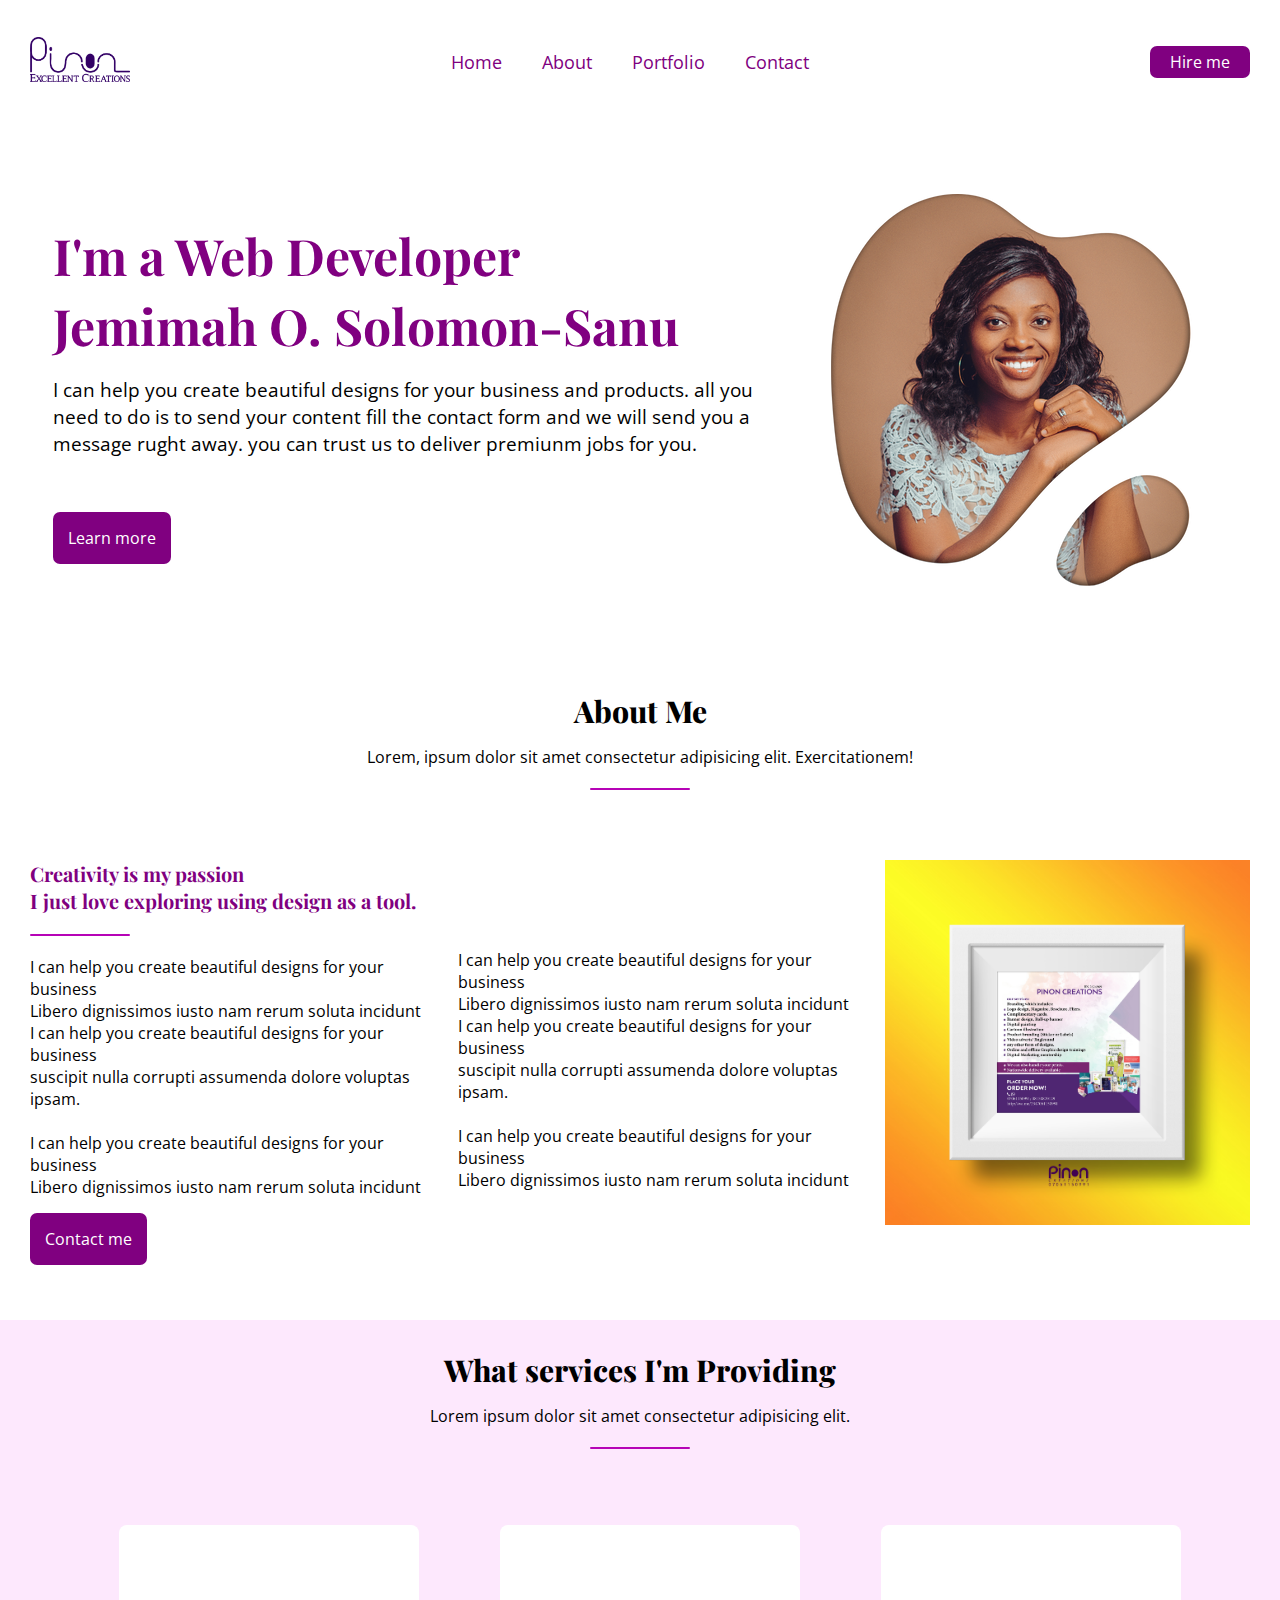
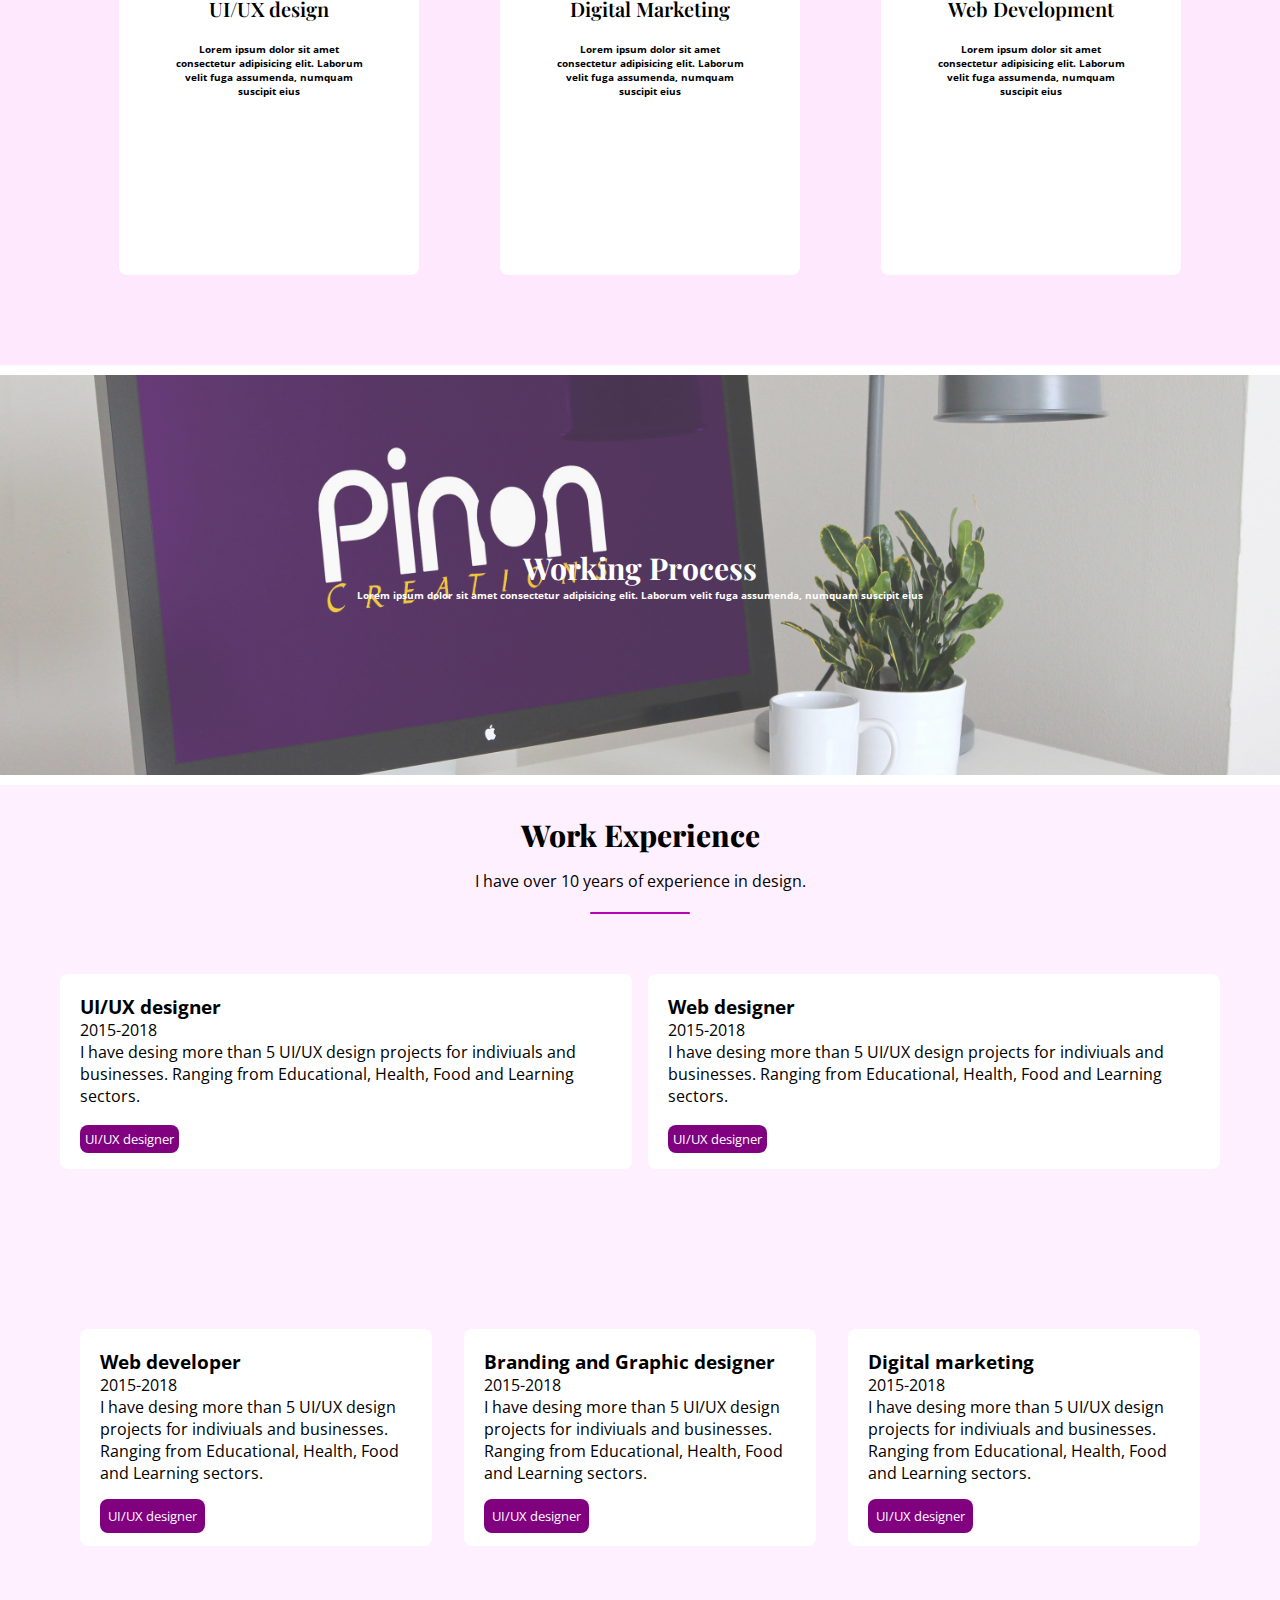
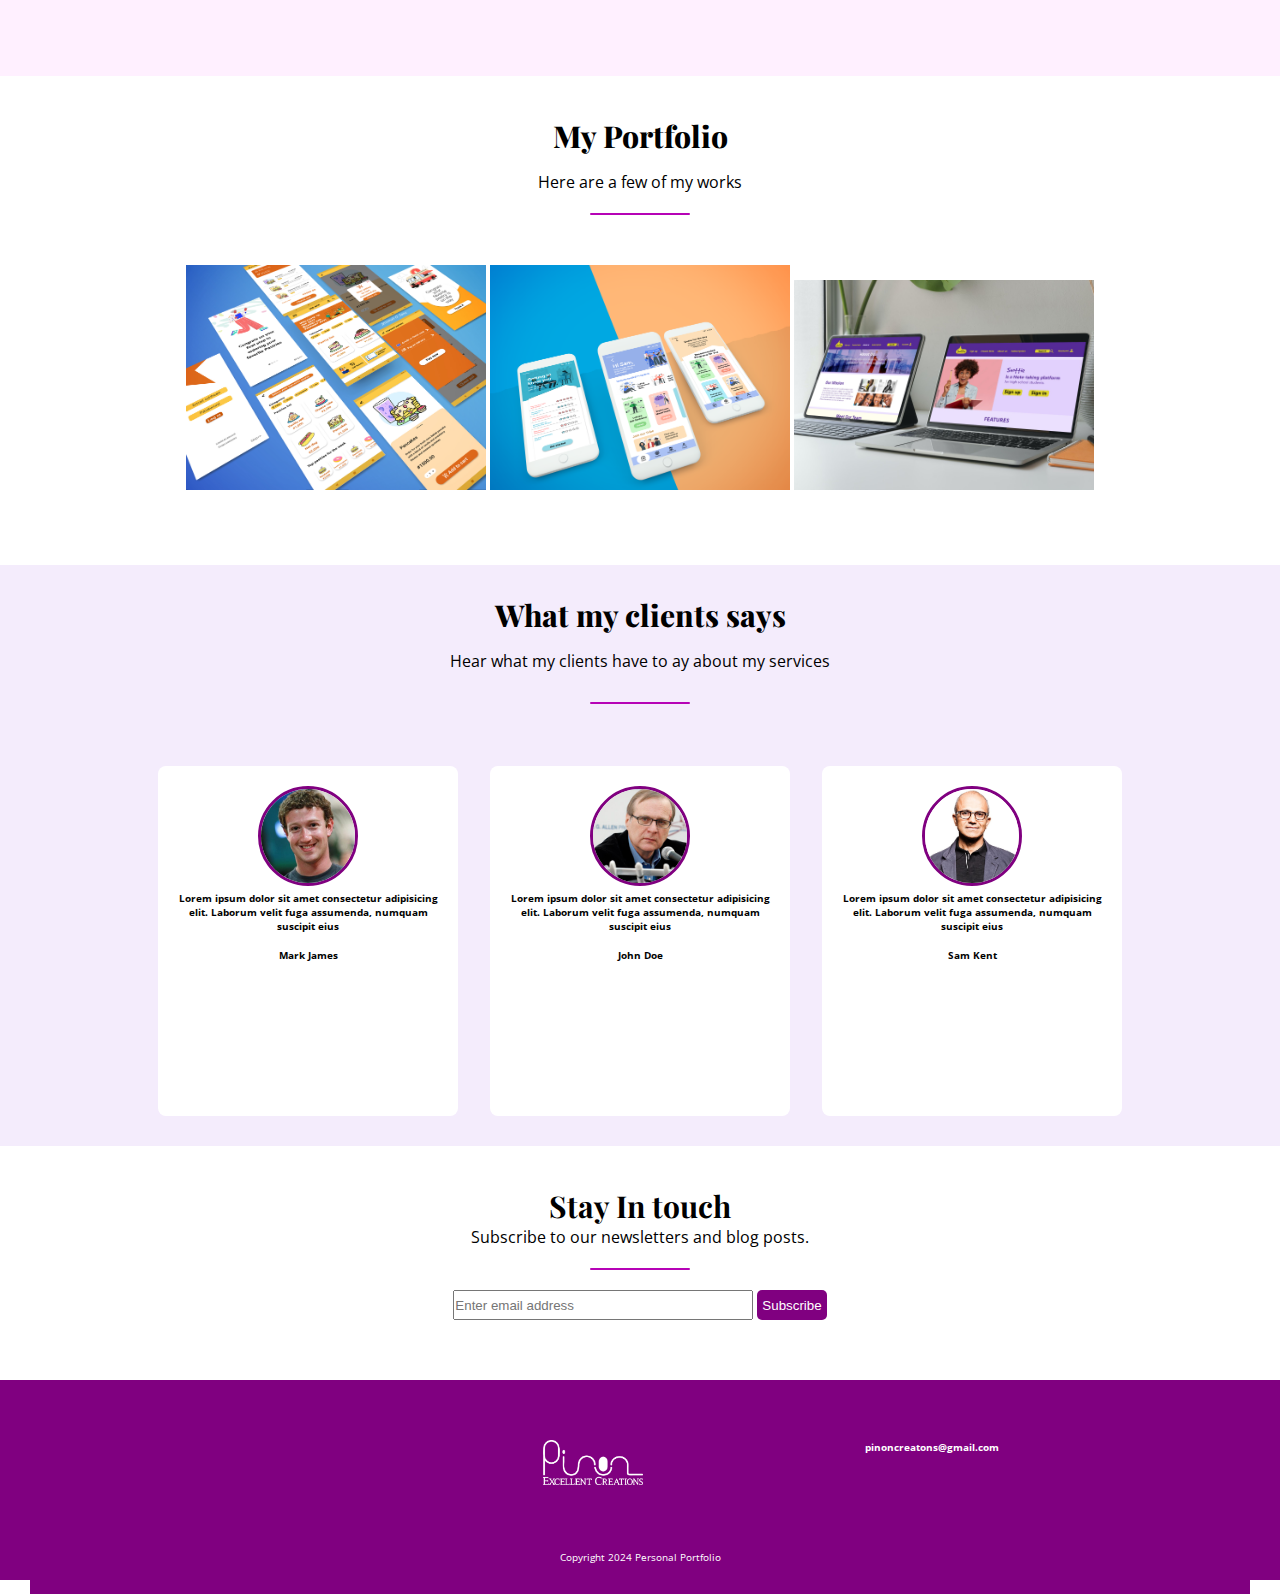
==== index.html @ 5a974194 "first commit" ====
<!DOCTYPE html>
<html lang="en">
<head>
  <meta charset="UTF-8">
  <meta name="viewport" content="width=device-width, initial-scale=1.0">
  <title>Pinon Creation Portfolio</title>
  <script src="./JS/javascript.js"></script>

  <link rel="stylesheet" href="./CSS/style.css">
  <link href="https://fonts.googleapis.com/css2?family=Open+Sans:ital,wght@0,300..800;1,300..800&display=swap" rel="stylesheet">
  <link href="https://fonts.googleapis.com/css2?family=Open+Sans:ital,wght@0,300..800;1,300..800&family=Playfair+Display:ital,wght@0,400..900;1,400..900&display=swap" rel="stylesheet">
  <link rel="stylesheet" href="https://cdnjs.cloudflare.com/ajax/libs/font-awesome/6.5.2/css/all.min.css" integrity="sha512-SnH5WK+bZxgPHs44uWIX+LLJAJ9/2PkPKZ5QiAj6Ta86w+fsb2TkcmfRyVX3pBnMFcV7oQPJkl9QevSCWr3W6A==" crossorigin="anonymous" referrerpolicy="no-referrer" />
</head>
<body>
  
  <!-- header section starts here -->
  <header>
    <div class="Logo">
      <span><img src="./images/pinon rebrad purple.png" alt=""></span>
    </div>

  
      <div class="nav-link">
        <ul>
          <li><a href="./index.html">Home</a></li>
          <li><a href="#about">About</a></li>
          <li><a href="#portfolio">Portfolio</a></li>
          <li><a href="#contact">Contact</a></li>
        </ul>
      </div>

      <div class="menu">
        <a href="#">Hire me</a>
      </div>
  

    <div class="hamburger">
      <i class="fa fa-bars" aria-hidden="true"></i>
     </div>
  </header>

  <!-- main section starts here -->
  <main>
    <section>
      <div class="container">
        <div class="hero-section">
        <div class="hero-text">
          <h1>I'm a Web Developer <br> Jemimah O. Solomon-Sanu</h1>
          <p>
            I can help you create beautiful designs for your business and products. 
            all you need to do is to send your content fill the contact form and
            we will send you a message rught away.
            you can trust us to deliver premiunm jobs for you.
          </p>
        
        <div class="learn-button">
          <a href="./about.html">Learn more</a>
        </div>
        </div>
      </div>
    
        <div class="hero-pics">
        <div class="hero-img">
          <img src="./images/Jemm-hero.png">
        </div>
      </div>
    </div>
    </section>

<!-- About section starts here -->
    <section class="about-section" id="about">
      <div class="about-me">
        <h2>About Me</h2>
        <p>
          Lorem, ipsum dolor sit amet consectetur adipisicing elit. Exercitationem!
        </p>

        <div class="line"></div>
      </div>
    </section>

    <!-- Profile section starts here -->
    <section class="profile-section">
      <div class="profile-text1">
        <h3>Creativity is my passion <br> I just love exploring using design as a tool.</h3>
        <div class="line"></div>

        <p>
          I can help you create beautiful designs for your business<br>
          Libero dignissimos iusto nam rerum soluta incidunt<br>
          I can help you create beautiful designs for your business <br>
          suscipit nulla corrupti assumenda dolore voluptas ipsam.<br><br>

          I can help you create beautiful designs for your business<br>
          Libero dignissimos iusto nam rerum soluta incidunt
          
        </p>

        <div class="contact-me">
          <a href="./contact.html">Contact me</a>
        </div>
      </div>

      <div class="profile-text2">
        <p>
          I can help you create beautiful designs for your business <br>
          Libero dignissimos iusto nam rerum soluta incidunt<br>
          I can help you create beautiful designs for your business<br>
          suscipit nulla corrupti assumenda dolore voluptas ipsam.<br><br>

          I can help you create beautiful designs for your business<br>
          Libero dignissimos iusto nam rerum soluta incidunt
        </p>
      </div>

      <div class="profile-img">
        <img src="./images/pino mok.jpg" alt="pinoncreations">
      </div>
    </section>

    <!-- Our services section starts here -->
  <div class="Services-section" >
      <div class="services">
        <h2>What services I'm Providing</h2>
        <p>Lorem ipsum dolor sit amet consectetur adipisicing elit.</p>
        <div class="line"></div>
      </div>
    

    <div class="my-services">
      <div class="Service-sub">
        <div class="heading">
          <i class="fa-solid fa-desktop fa-2x" style="color: purple;"></i>
          <h4>UI/UX design</h4>
          <h5>Lorem ipsum dolor sit amet consectetur adipisicing elit.
            Laborum velit fuga assumenda, numquam suscipit eius
          </h5>
          <i class="fa-solid fa-circle-chevron-right fa-2x" style="color: purple;"></i>
        </div>
      </div>

        <div class="Service-sub">
          <div class="heading">
            <i class="fa-solid fa-bullhorn fa-2x" style="color: purple;"></i>
            <h4>Digital Marketing</h4>
            <h5>Lorem ipsum dolor sit amet consectetur adipisicing elit.
              Laborum velit fuga assumenda, numquam suscipit eius
            </h5>
            <i class="fa-solid fa-circle-chevron-right fa-2x" style="color: purple;"></i>
          </div>
        </div>

        <div class="Service-sub">
            <div class="heading">
              <i class="fa-solid fa-laptop-code fa-2x" style="color: purple;"></i>
              <h4>Web Development</h4>
              <h5>Lorem ipsum dolor sit amet consectetur adipisicing elit.
                Laborum velit fuga assumenda, numquam suscipit eius
              </h5>
              <i class="fa-solid fa-circle-chevron-right fa-2x" style="color: purple;"></i>
        
        </div>
  </div>
  </div>
</div>

    <!-- Work video placeholder starts here -->
  <section class="work-video">
    <div class="video-text">
        <i class="fa-regular fa-circle-play fa-3x"></i>

        <h2>Working Process</h2>

        <h5>Lorem ipsum dolor sit amet consectetur adipisicing elit.
          Laborum velit fuga assumenda, numquam suscipit eius
        </h5>  
      </div>  
   </section>

    <!-- Work experience starts here -->
    <section class="work-experience">
      <div class="work-main">
        <h2>Work Experience</h2>
        <p>I have over 10 years of experience in design.</p>
        <div class="line"></div>
      </div>

    <div class="work2">
      <div class="work-sub1">
        <h3>UI/UX designer</h3>
        <span>2015-2018</span>
        <p>
          I have desing more than 5 UI/UX design projects for indiviuals and businesses.
          Ranging from Educational, Health, Food and Learning sectors.
        </p>
        <a class="rating" href="#">UI/UX designer</a>
      </div>

      <div class="work-sub1">
        <h3>Web designer</h3>
        <span>2015-2018</span>
        <p>
          I have desing more than 5 UI/UX design projects for indiviuals and businesses.
          Ranging from Educational, Health, Food and Learning sectors.
        </p>
        <a class="rating" href="#">UI/UX designer</a>
      </div>
    </div>

    <div class="wok-sec">
      <div class="work-sub2">
        <h3>Web developer</h3>
        <span>2015-2018</span>
        <p>
          I have desing more than 5 UI/UX design projects for indiviuals and businesses.
          Ranging from Educational, Health, Food and Learning sectors.
        </p>
        <a class="rating" href="#">UI/UX designer</a>
      </div>

      <div class="work-sub2">
        <h3>Branding and Graphic designer</h3>
        <span>2015-2018</span>
        <p>
          I have desing more than 5 UI/UX design projects for indiviuals and businesses.
          Ranging from Educational, Health, Food and Learning sectors.
        </p>
        <a class="rating" href="#">UI/UX designer</a>
      </div>

      <div class="work-sub2">
        <h3>Digital marketing</h3>
        <span>2015-2018</span>
        <p>
          I have desing more than 5 UI/UX design projects for indiviuals and businesses.
          Ranging from Educational, Health, Food and Learning sectors.
        </p>
        <a class="rating" href="#">UI/UX designer</a>
      </div>
    </div>
    </section>

    <!-- portfolio strartss here -->
    <section class="portfolio" id="portfolio">
      
      <div class="portfolio-new"> 
      <div class="my-portfolio">
        <h2>My Portfolio</h2>
        <p>Here are a few of my works</p>
        <div class="line"></div>
      </div>
      </div>

      <div class="portfolio main">
      <div class="portfolio-pics">
        <img src="./images/Mockup Vig Bakery App.jpg" class="portf">
        <img src="./images/mokupph.png" class="portf">
        <img src="./images/snottie web mockup.jpg" class="portf">
      </div>
    </div>
    </section>

    <!-- client review starts here -->
    <section class="clients-reviews">
      <div class="clients">
        <h2>What my clients says</h2>
        <p>Hear what my clients have to ay about my services</p>
        <div class="line"></div>
      </div>

      <div class="client-img">
        <div class="client1">
          <div><i class="fa-solid fa-quote-left fa-1x" style="color: purple;"></i></div>
          

          <img src="./images/client (6).jpg">

          <h5>Lorem ipsum dolor sit amet consectetur adipisicing elit.
            Laborum velit fuga assumenda, numquam suscipit eius
          </h5>
          <div><i class="fa-solid fa-minus fa-2x"  style="color: purple;"></i></div>
          <h5>Mark James</h5>
        </div>

        <div class="client1">
          <div><i class="fa-solid fa-quote-left fa-1x"  style="color: purple;"></i></div>
          <img src="./images/client (1).jpg">
          <h5>Lorem ipsum dolor sit amet consectetur adipisicing elit.
            Laborum velit fuga assumenda, numquam suscipit eius
          </h5>
          <div><i class="fa-solid fa-minus fa-2x"  style="color: purple;"></i></div>
          <h5>John Doe</h5>
        </div>

        <div class="client1">
         <div> <i class="fa-solid fa-quote-left fa-1x"  style="color: purple;" ></i></div>
          <img src="./images/client (2).jpg">
          <h5>Lorem ipsum dolor sit amet consectetur adipisicing elit.
            Laborum velit fuga assumenda, numquam suscipit eius
          </h5>
          <div><i class="fa-solid fa-minus fa-2x"  style="color: purple;" ></i></div>
          <h5>Sam Kent</h5>
        </div>
      </div>
    </section>

<!-- Contact form starts here -->
    <section class="Contact-us" id="contact">
      <div class="Contact-form">
        <h2>Stay In touch</h2>
        <p>Subscribe to our newsletters and blog posts.</p>
        <div class="line"></div>

        <form action="submit">
          <input type="text" id="email" placeholder="Enter email address" required>
          <button class="email-button">Subscribe</button>
        </form>
      </div>
    </section>
  </main>

<!-- Footer section starts here -->
  <footer>
    <div class="footer-section">
      <div class="socials">
      <div class="social-media-icons" style="color: white;">

        <i class="fa-brands fa-facebook" style="color: white;"></i>
        <i class="fa-brands fa-x-twitter" style="color: white;"></i>
        <i class="fa-brands fa-square-instagram" style="color: white;"></i>
        <i class="fa-brands fa-square-behance" style="color: white;"></i>
        <i class="fa-brands fa-square-dribbble" style="color: white;"></i>
      </div>
    </div>

      <div class="flogo">
        <img src="./images/pinon rebrad.png" alt="">
      </div>

      <div class="ftext">
        <h5>pinoncreatons@gmail.com</h5>
      </div>
  </div>

  <div class="last-footer">
    <p>Copyright <i class="fa-regular fa-copyright" style="color: white;"></i>  2024 Personal Portfolio</p>
  </div>
  </footer>
</body>
</html>
---- CSS/style.css ----
*{
  margin: 0;
  padding: 0;
  box-sizing: border-box;
}

html{
  scroll-behavior: smooth;
}

body{
  font-family: "Open Sans", sans-serif;
  font-optical-sizing: auto;
  font-style: normal;
  font-variation-settings:"width" 100;
  /* margin: auto;
  padding: 30px; */
}

header{
  display: flex;
  justify-content: space-between;
  align-items:center;
  width: 100%;
  padding: 30px;
  /* border: 1px solid red; */
}

img{
  width: 100px;
  min-width: 100px;
  /* padding-left: 20px; */
}

.logo{
  width:100%;
}

.nav-link, .menu{
   display: none;
}

a {
  text-decoration: none;
}

ul {
  display: flex;
  list-style: none;
  justify-content: space-between;
}
ul a{
  text-decoration: none;
  color: purple;
}

ul a:hover{
  text-decoration: none;
  color: plum;
}

.menu a{
  text-decoration: none;
  color: white;
  background-color: purple;
  padding: 5px;
  border-radius: 7px;
  width: 100px;
  cursor: pointer;
  text-align: center;
  
}

.menu a:hover{
  background-color: plum;
  color: black;
  cursor: pointer;
}

.hamburger{
    cursor: pointer;
}

/* <!-- main section starts here --> */

section{
  width: 100%;
  max-width: 1400px;
  margin: 10px auto;
}

.container{
  display: flex;
  flex-direction: column;
   margin: 30px auto;
   padding: 20px;
}

.hero-text > * {
   margin-bottom: 15px;
}
.hero-text h1 {
    font-family: "Playfair Display", serif;
    font-optical-sizing: auto;
    font-style: normal;
    font-size: 50px;
    color: purple;
    line-height: 1.4em;
}

.hero-text p {
  margin-bottom: 70px;
  font-size: larger;
}

.learn-button a{
   background-color: purple;
   border: none;
   color: #ffff;
   padding: 15px 15px;
   border-radius:7px;
   width: 120px;
   text-align: center;
   cursor: pointer;
}

.learn-button a:hover{
  background-color: plum;
  color:black;
  cursor: pointer;
}
  
.hero-img img{ 
  min-width:280px;
  max-width: 800px;
  margin: 20px 0 20px 0;
  width: 100%;
}

 /* About section starts here  */
 .about-section {
  display: flex;
  flex-direction: column;
  justify-content: center;
  padding: 30px;
  gap: 2em;
  /* border: 1px solid red; */
}

.about-section .about-me h2{
  font-family: "Playfair Display", serif;
  font-optical-sizing: auto;
  font-style: normal;
  font-size: 30px;
  font-weight: 800;
  margin-bottom: 15px;
}

h2{
  font-family: "Playfair Display", serif;
  font-optical-sizing: auto;
  font-style: normal;
  font-size: 30px;
}

.line{
  width: 100px;
  background-color: rgb(182, 3, 182);
  /* margin: auto; */
  color: purple;
  height: 2px;
  margin-top: 10px;
  border-radius: 10px;
  
}


/* Profile section starts here */
.profile-section{
  display: flex;
  flex-direction: column;
  padding: 30px;
  gap: 2em;
 

}

.profile-section .profile-text1 h3{
  font-family: "Playfair Display", serif;
  font-optical-sizing: auto;
  font-style: normal;
  font-size: 20px;
  color: purple;
}

.profile-text1 .line{
  margin: 20px 0px 20px 0px;
}

/* contact styling */
.contact-me a{
  background-color: purple;
  border: none;
  color: #ffff;
  padding: 15px 15px;
  border-radius:7px;
  width: 120px;
  text-align: center;
  cursor: pointer;
}

.contact-me a:hover{
 background-color: plum;
 color:black;
 cursor: pointer;
}

.contact-me{
  margin: 30px 0px;
}

.profile-img img{
  min-width: 200px;
  max-width: 400px;
  width: 100%;
}

/* Services section styling */
.Services-section{
  display: flex;
  flex-direction:column;
  justify-content: space-evenly;
  padding: 30px;
  gap: 1em;
  background-color: rgb(253, 232, 253);
 
}

.Services-section .services h2 {
  font-family: "Playfair Display", serif;
  font-optical-sizing: auto;
  font-style: normal;
  font-size: 30px;
  font-weight: 800;
  margin-bottom: 15px;
}

.services .line{
  margin: 20px 0px 20px 0px;
}

.heading h5{
  color: black;
}
.my-services {
  display: flex;
  justify-content: space-between;
  flex-direction: column; 
  width: 100%;
  padding: 30px;
  }

.my-services .Service-sub .heading h4{
  font-family: "Playfair Display", serif;
  font-optical-sizing: auto;
  font-style: normal;
  font-size: 20px;
  font-weight: 600;
  margin-bottom: 15px;
}

.Service-sub{
border-radius: 8px;
background-color: #ffff;
padding:20px;
text-align: center;
height: 350px;
width: 300px;
/* margin: 0px 0px 10px 0px; */
}

h4{
  margin: 20px 0px 20px 0;
}

.heading{
  width: fit-content;
  margin: auto;
}

.heading h5{
  margin: 20px 0px 20px 0;
}


/* Work video placeholder starts here */
.work-video{
    width: 100%;
    /* max-width: 800px; */
    height: 400px;
    background-image: url('/images/Display\ Presentation\ Mockup.jpg'); 
    background-size: cover; 
    background-position: center; 
    background-repeat: no-repeat; 
    display: flex;
    justify-content: center;
    align-items: center;
    flex-direction: column;
    color: white;
    text-align: center;
    opacity: 0.8;
     
}

/*Work experience section styling */
.work-experience{
  display: flex;
  flex-direction:column;
  justify-content: space-evenly;
  padding: 30px;
  background-color: rgb(255, 240, 255);
   
}

.work-experience .work-main h2 {
  font-family: "Playfair Display", serif;
  font-optical-sizing: auto;
  font-style: normal;
  font-size: 30px;
  font-weight: 800;
  margin-bottom: 15px;
}

.services .line{
  margin: 20px 0px 20px 0px;
}

.work2{
  display: flex;
  justify-content: center;
  flex-direction: column;
  margin: 30px 0px; 
  gap: 1em;

}

.work-sub1{
  border-radius: 8px;
  background-color: white;
  width: 100%;
  padding: 20px;
  text-align: left;
}

.work-sub2{
  border-radius: 8px;
  background-color: white;
  width: 100%;
  padding:20px;
  text-align: left;
  margin: 30px 0px; 
  }

  .work2 .work-sub1 > a{
    background-color: purple;
    padding: 5px;
    color: white;
    font-size: small;
    margin-top: 40px;
    border-radius: 8px;
  }
  
  .work-sub2 > a{
  background-color: purple;
  padding: 8px;
  color: white;
  font-size: small;
  margin-top: 40px;
  border-radius: 8px;
}
.work2 .work-sub1 > p{
  margin-bottom: 20px;
}

.work-sub2 > p{
  margin-bottom: 20px;
}

/*Portfolio styiling  */
.portfolio{
  display: flex;
  flex-direction:column;
  justify-content: center;
  align-items: center;
  /* margin: auto; */
  padding: 30px;
  /* background-color: rgb(244, 236, 252); */
  }

.portfolio .portfolio-new .my-portfolio h2 {
  font-family: "Playfair Display", serif;
  font-optical-sizing: auto;
  font-style: normal;
  font-size: 30px;
  font-weight: 800;
  margin-bottom: 15px;
}

.my-portfolio .line{
  margin: 20px 0px 20px 0px;

}

.portfolio-new .my-portfolio{
  align-items: center;
  text-align: center;
  }

.portfolio-main {
  display: flex;
  align-content: center;
  flex-direction: column;
  border: 1px solid black;
  justify-content: space-around;
  gap: 2em;  
 }

.portfolio-pics{
  align-content: center;
  margin: center;
  width: 100%;
  /* object-fit: fill; */
  }

  .portfolio-pics img{
    width: 300px;
  }



/* Clients review */
.clients-reviews{
  display: flex;
  flex-direction:column;
  justify-content: space-evenly;
  padding: 30px;
  gap: 2em;
  margin: auto;
  width: 100%;
  background-color: rgb(244, 236, 252);
 
}

.clients-reviews .clients h2 {
  font-family: "Playfair Display", serif;
  font-optical-sizing: auto;
  font-style: normal;
  font-size: 30px;
  font-weight: 800;
  margin-bottom: 15px;
}

.clients .line{
  margin: 20px 0px 20px 0px;
}

.client-img {
  display: flex;
  justify-content: space-evenly;
  margin: auto;
  flex-direction: column; 
  align-items: center;
  gap: 2em;
  }

.client1 img{
  border-radius: 50px;
  border: 3px solid purple;
 
  }

.client1{
  background-color: white;
  border-radius: 8px;
  margin: 0 10 0 10;
  padding: 20px;
  text-align: center;
  height: 350px;
  width: 300px;
  text-align: center;
}


.client-img .client1 h5{
  font-optical-sizing: auto;
  font-style: normal;
  margin-bottom: 15px;
  color: black;
}

.Service-sub{
border-radius: 8px;
background-color: #ffff;
padding:50px;
text-align: center;
/* width: 200px;
height: 350px; */
margin: 0px 0px 20px 0px;
}

h4{
  margin: 20px 0px 20px 0;
}

.heading{
  margin: auto;
}

.heading h5{
  margin: 20px 0px 20px 0;
}

/* Contact form */
.Contact-us{
  display: flex;
  justify-items: center;
  flex-direction: column;
  padding: 30px;
  }

.Contact-form .line{
  margin: 20px 0px 20px 0px;
  margin: auto;
}

.Contact-form{
  text-align: center;
}
.email-button{
  background-color: purple;
  color: #ffff;
  border: none;
  height: 30px;
  border-radius: 5px;
  padding: 5px;
  margin: 10px 0px;
}

.email-button:hover{
  background-color: plum;
  color:black;
}

.Contact-form > p{
  margin-bottom: 20px;
}

input[id="email"]{
  width: 300px;
  height: 30px;
  margin: 20px auto;
}


/* footer styling */

footer{
  background-color: purple;
  display: flex;
  justify-content: space-evenly;
  flex-direction: column;
  height: 200px;
  padding: 30px;
}

h5{
  color: white;
  font-size: x-small;
}

.footer-section{
  text-align:  center;
}


.last-footer{
  display: flex;
  flex: column;
  justify-content: center;
  text-align: center;
  background-color: purple;
  color: white;
  font-size: x-small;
  padding: 30px;
}

/* Media query : hero img, profile section, my services*/

@media screen and (min-width:768px){
  .container{
    display: flex;
    flex-direction: row;
    justify-content: space-evenly;
    margin: 30px auto;
    padding: 20px;
    
  }

  .hamburger{
    display: none;
  }

  header{
    display: flex;
    justify-content: space-between;
    align-items:center;
    width: 100%;
    padding: 30px;
    /* border: 1px solid red; */
  }

  .nav-link, .menu{
    display: flex;
    justify-content: space-between;
    
  }

  .nav-link ul li > a{
    display: flex;
    justify-content: space-between;
    flex-direction: row;
    margin: 20px;
    font-size: large;
  }

  .menu{
    margin-left: 20px;
  }

  .hero-section{
    width: 60%;
    align-content: center;
  }

  
  .about-section {
    display: flex;
    flex-direction: row;
    justify-content: center;
    padding: 30px;
    gap: 2em;
    text-align: center;
  }

  .line{
    width: 100px;
    background-color: rgb(182, 3, 182);
    margin: auto;
    color: purple;
    height: 2px;
    margin-top: 20px;
    border-radius: 10px;
    
  }

  .profile-section{
    display: flex;
    flex-direction: row;
    padding: 30px;
    gap: 2em;
   
  
  }
  
  .profile-section .profile-text1 h3{
    font-family: "Playfair Display", serif;
    font-optical-sizing: auto;
    font-style: normal;
    font-size: 20px;
    color: purple;
  }
  
  .profile-text1 .line{
    margin: 20px 0px 20px 0px;
  }

.profile-text2{
    align-self: center;
}

.services{
  margin: auto;
  text-align: center;
}

.services .line{
  text-align: center;
  margin: 20px auto;
}

  .my-services {
    display: flex;
    justify-content: space-evenly;
    align-items: center;
    flex-direction: row; 
    gap: 2em;
    margin: 10px;
    }

    .work-main{
      margin: auto;
      text-align: center;
    }

    .work-experience{
      display: flex;
      flex-direction:column;
      justify-content: space-evenly;
      padding: 30px;
      background-color: rgb(255, 240, 255);
       
    }
    
    .work2{
      display: flex;
      justify-content: center;
      flex-direction: row;
      margin: 30px 0px; 
      gap: 1em;
      width: 100%;
      padding: 30px;
    
    }

    .wok-sec{
      display: flex;
      justify-content: center;
      flex-direction: row;
      gap: 2em;
      width: 100%;
      padding: 70px 50px;
      /* border: 1px solid green; */
    
    }
    
    .portfolio-new{
      margin: auto;
      text-align: center;
    }

    .portfolio-new .line{
      text-align: center;
      margin: 20px auto;
    }

    .clients{
      margin: auto;
      text-align: center;
    }

    .clients .line{
      margin: 30px auto;
      text-align: center;
    }

    .footer-section{
      background-color: purple;
      display: flex;
      justify-content: space-evenly;
      flex-direction: row;
      height: 200px;
      padding: 30px;
      width: 100%;
    }

    .socials{
      display: flex;
      justify-content: space-evenly;
      margin: 20px;
      border: 1ps solid red;
    }

    .client-img{
      display: flex;
      justify-content: space-between;
      flex-direction: row;
    }

}

@media screen and (min-width:768px) and (max-width:1023px){

  .nav-link, .menu{
    display: none;
  }

  .hamburger{
    display: block;
  }
}
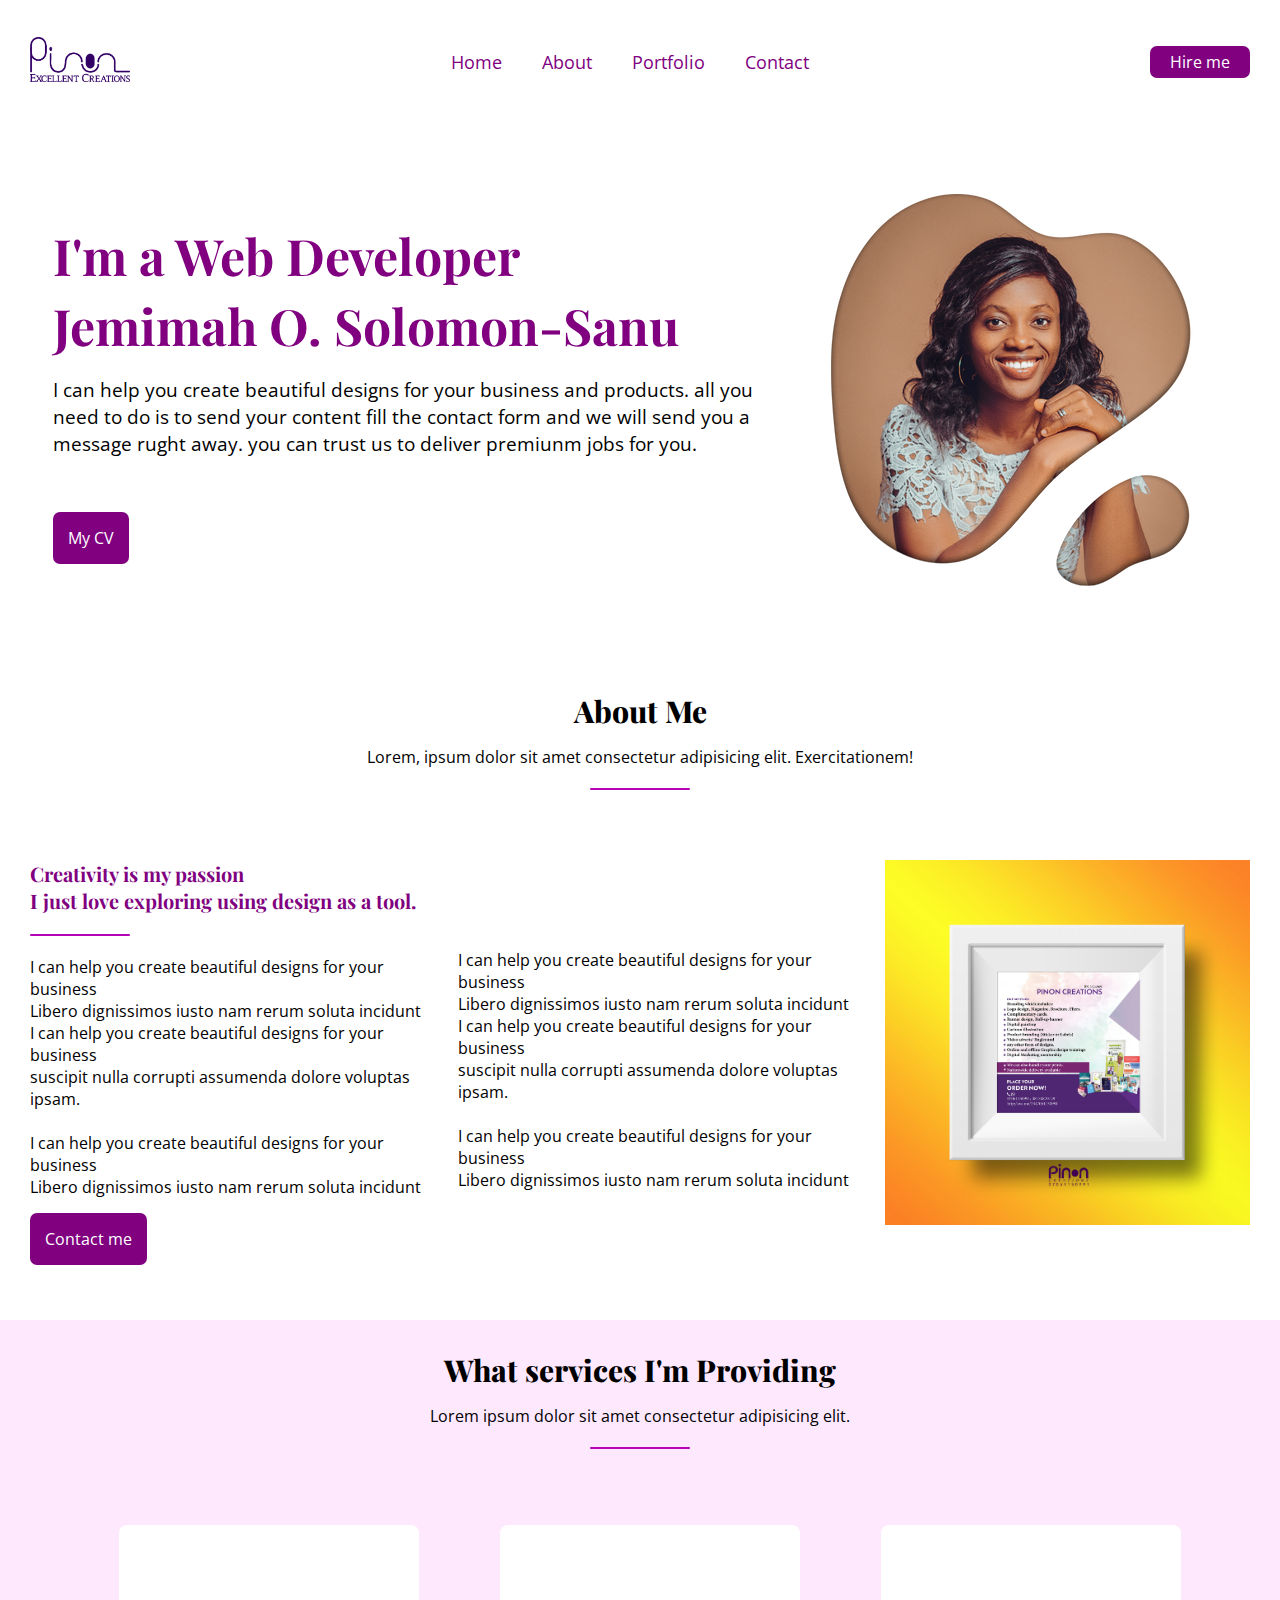
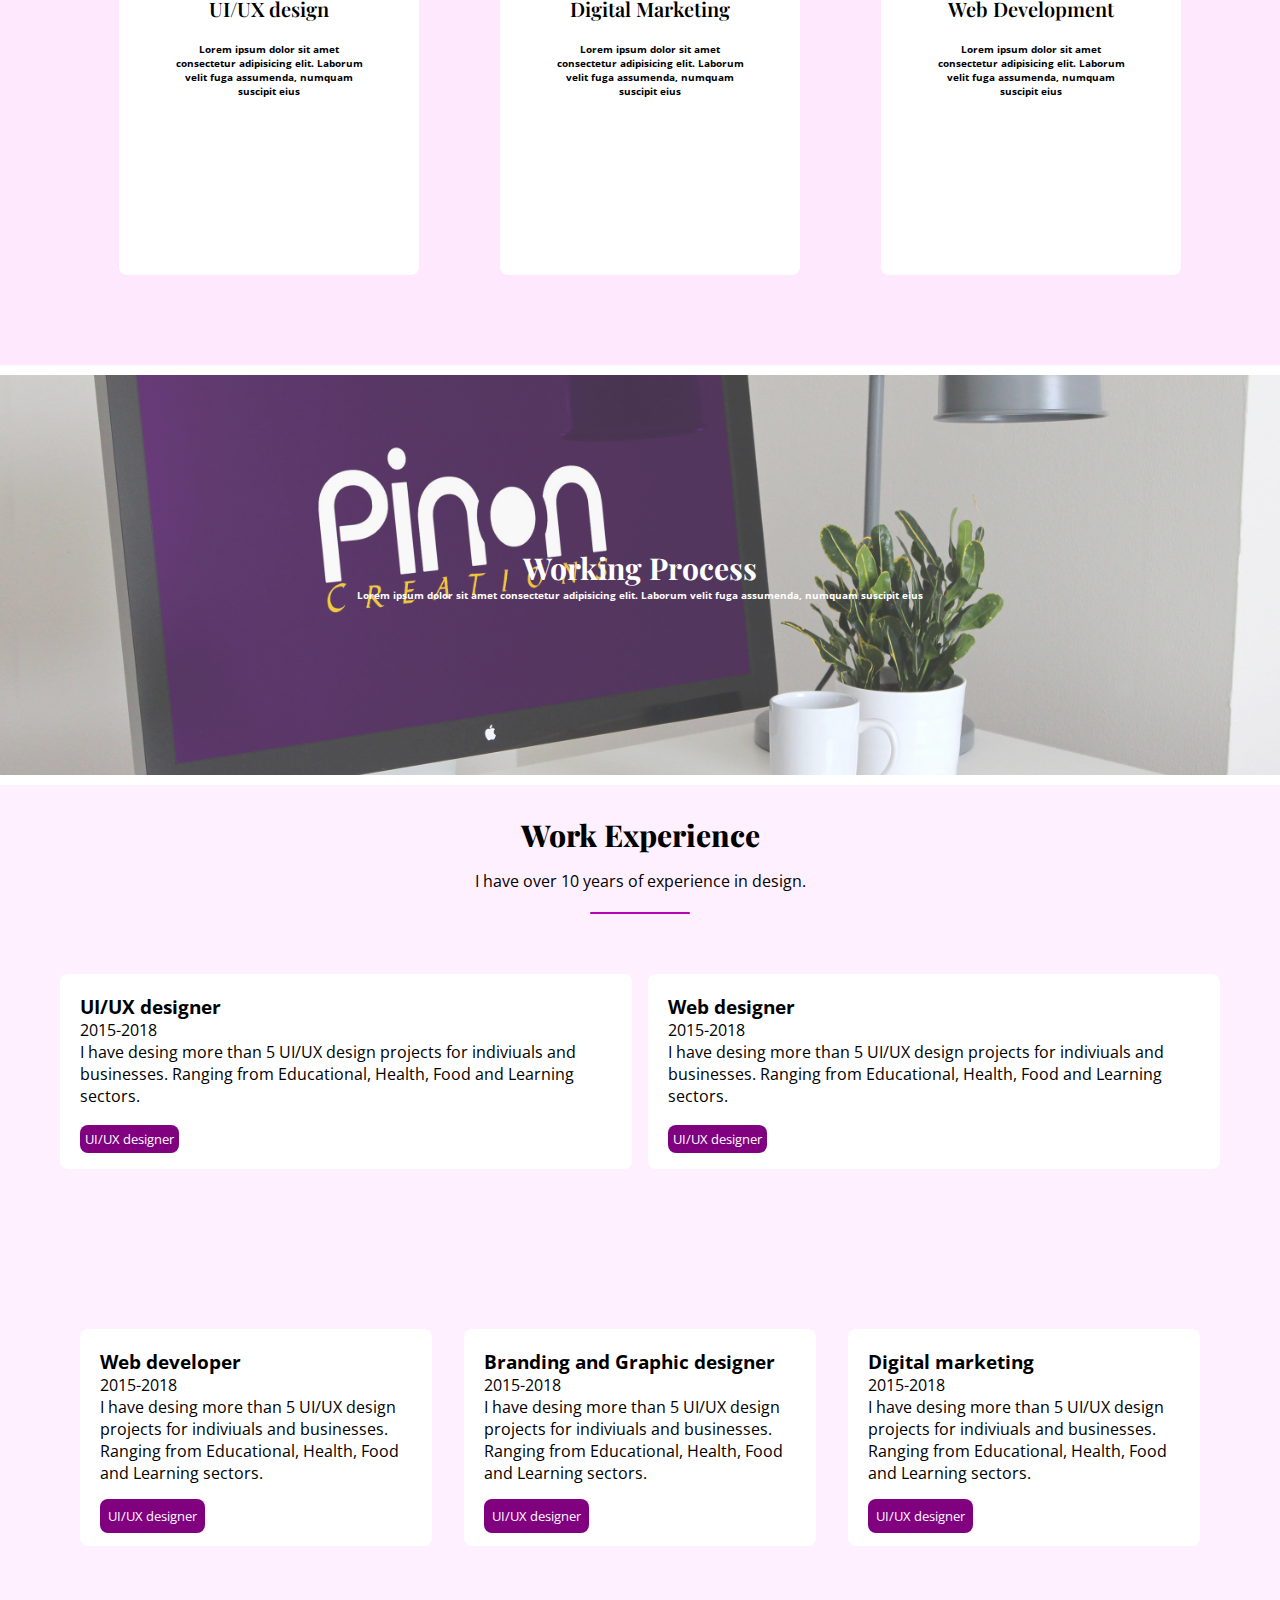
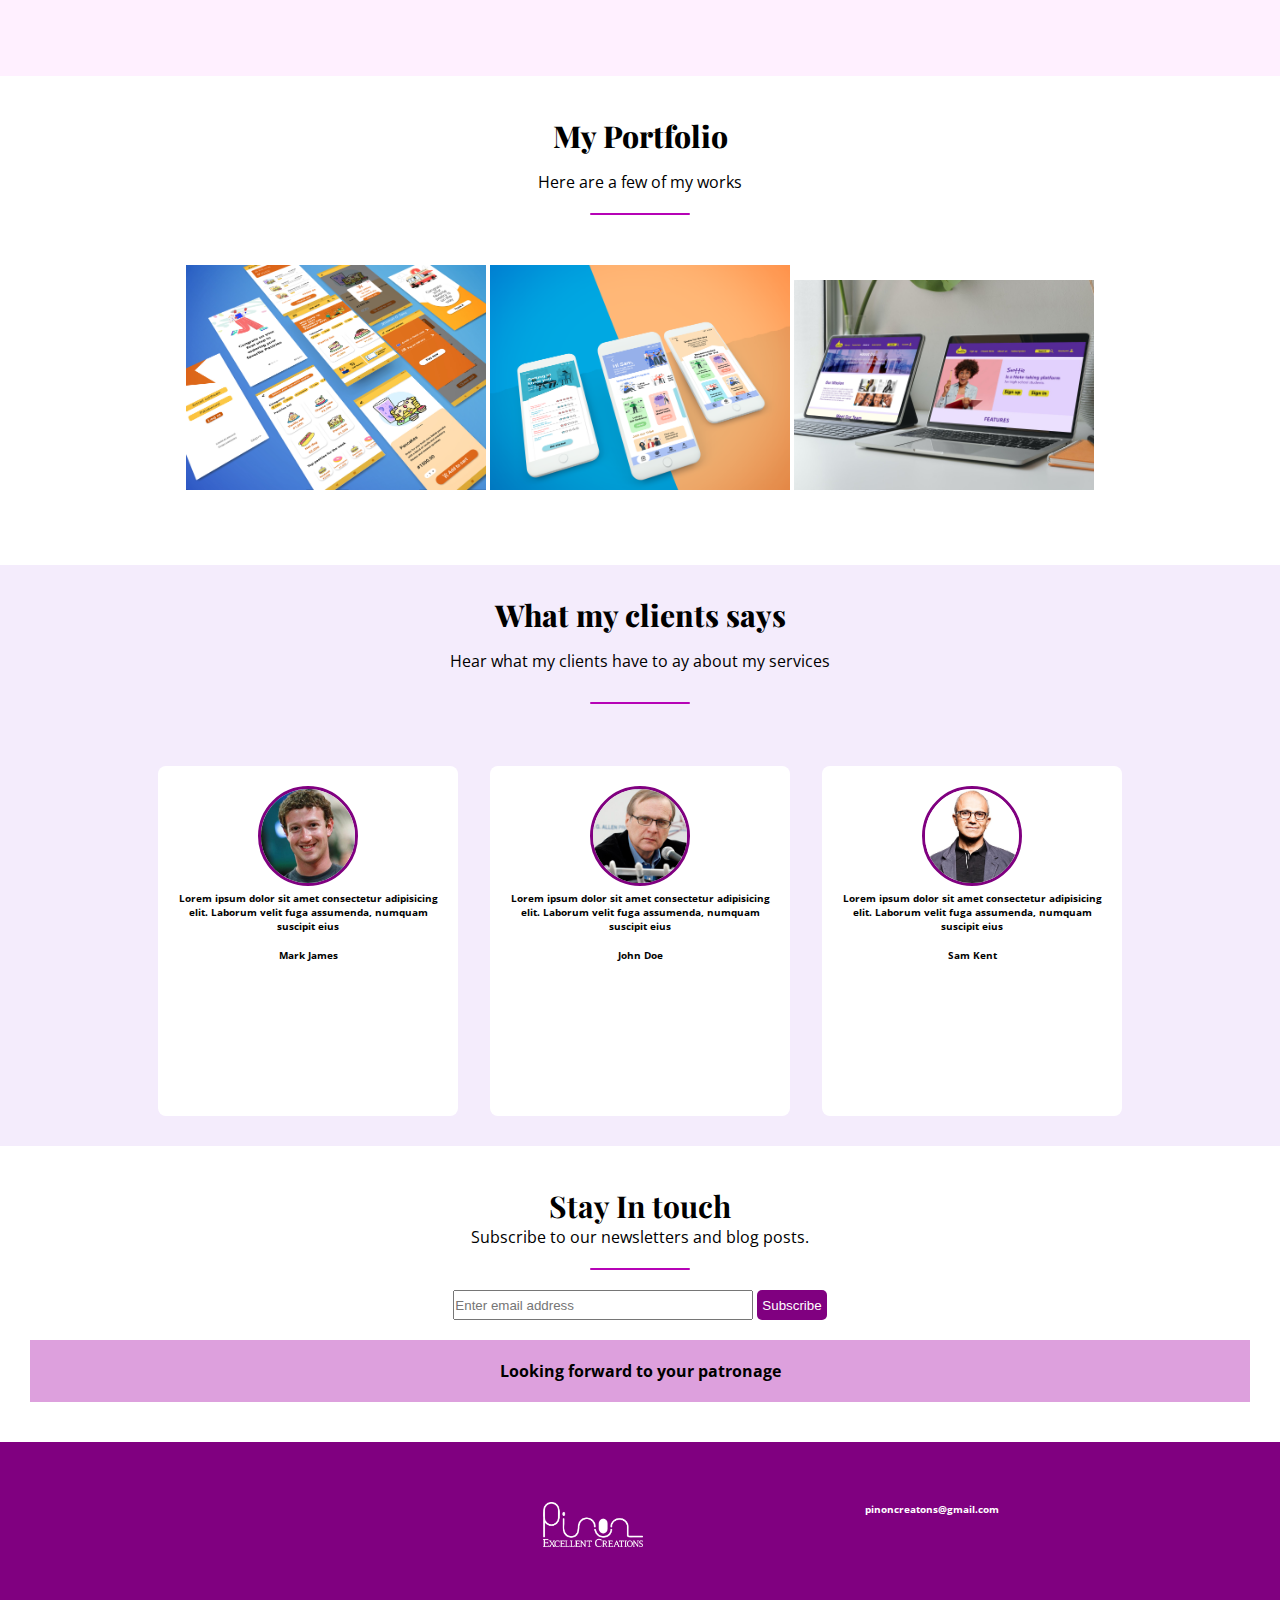
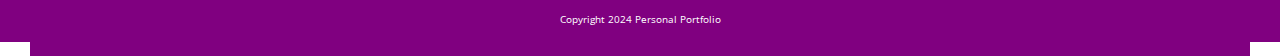
==== commit ed44328a: "updated the homepage with a new div and changed the learn more button to my cv" ====
--- a/index.html
+++ b/index.html
@@ -54,7 +54,7 @@
           </p>
         
         <div class="learn-button">
-          <a href="./about.html">Learn more</a>
+          <a href="./about.html">My CV</a>
         </div>
         </div>
       </div>
@@ -316,6 +316,10 @@
           <button class="email-button">Subscribe</button>
         </form>
       </div>
+
+      <div class="patronage">
+        <P class="patro-text">Looking forward to your patronage</P>
+      </div>
     </section>
   </main>
 
--- a/CSS/style.css
+++ b/CSS/style.css
@@ -561,6 +561,16 @@
   margin: 20px auto;
 }
 
+.patronage{
+  display: flex;
+  flex-direction: column;
+  justify-content: center;
+  background-color: plum;
+  align-items: center;
+  padding: 20px;
+  font-weight: bold;
+}
+
 
 /* footer styling */
 
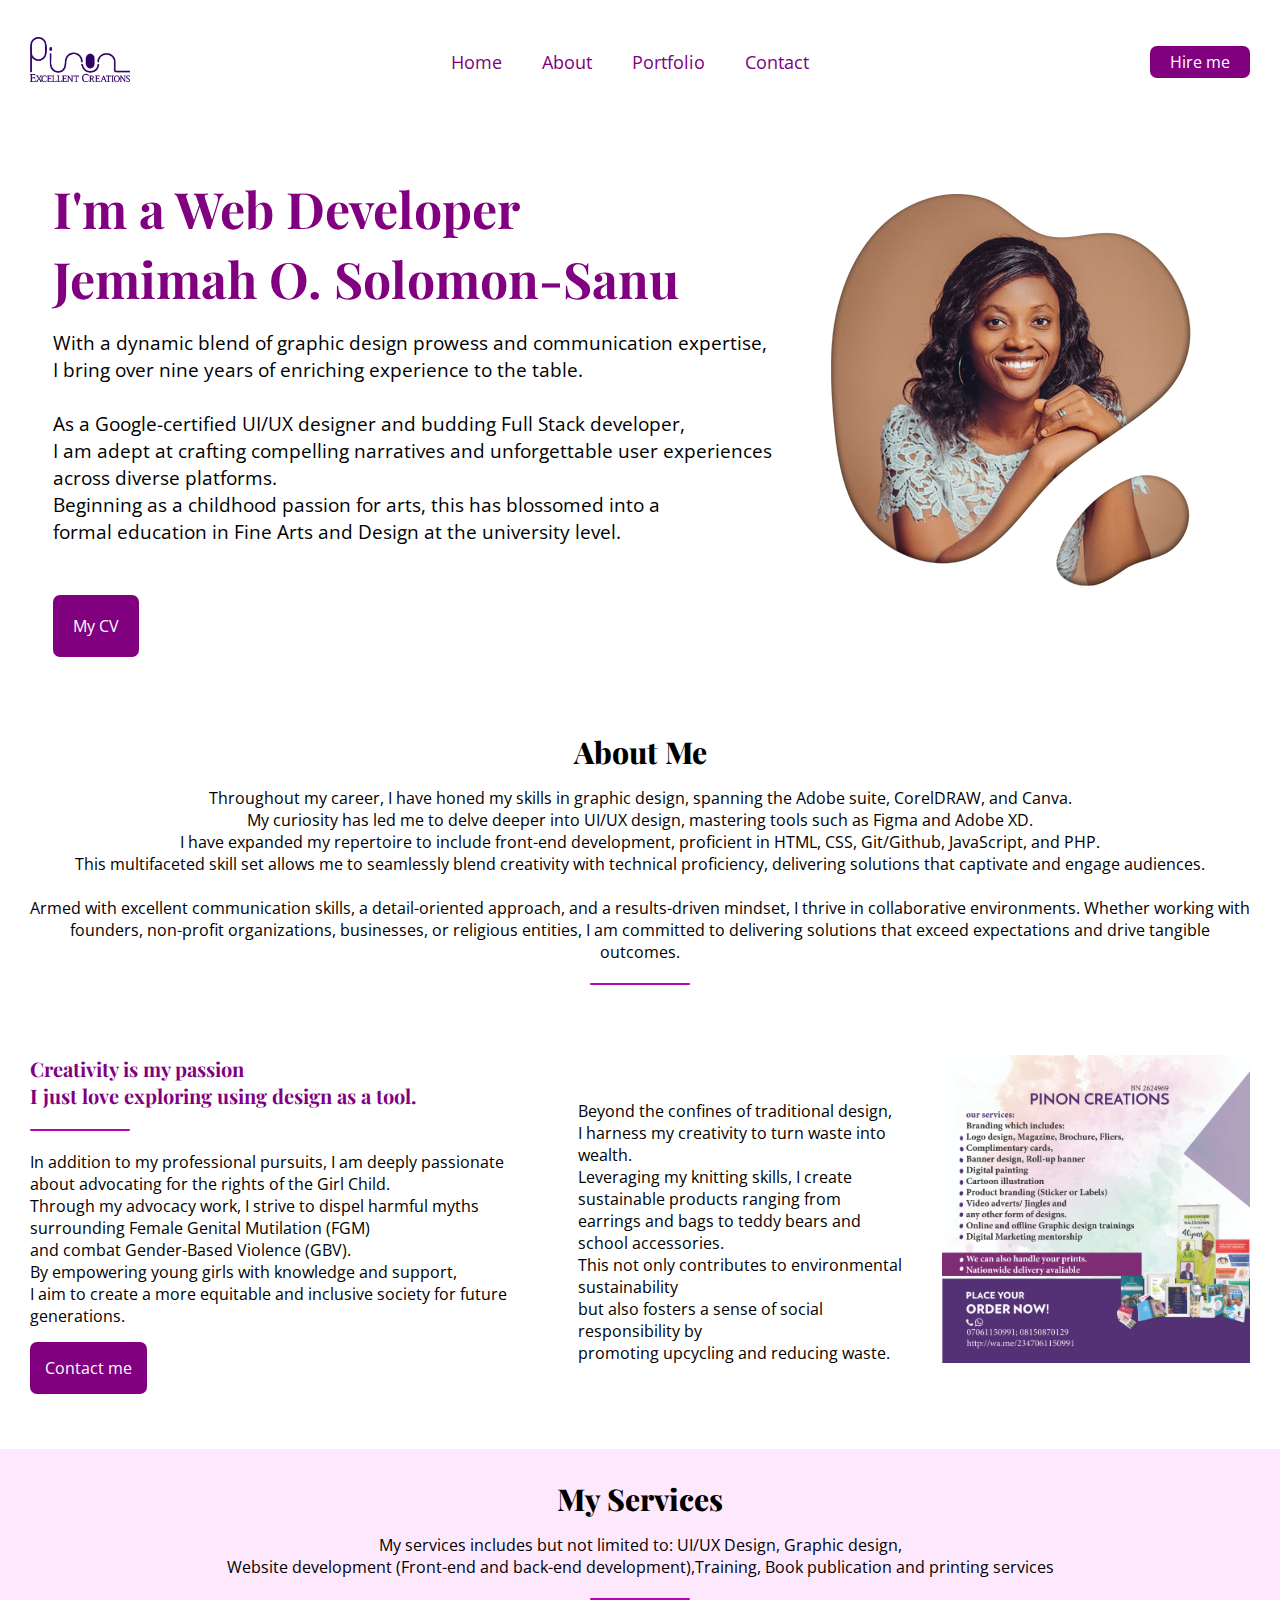
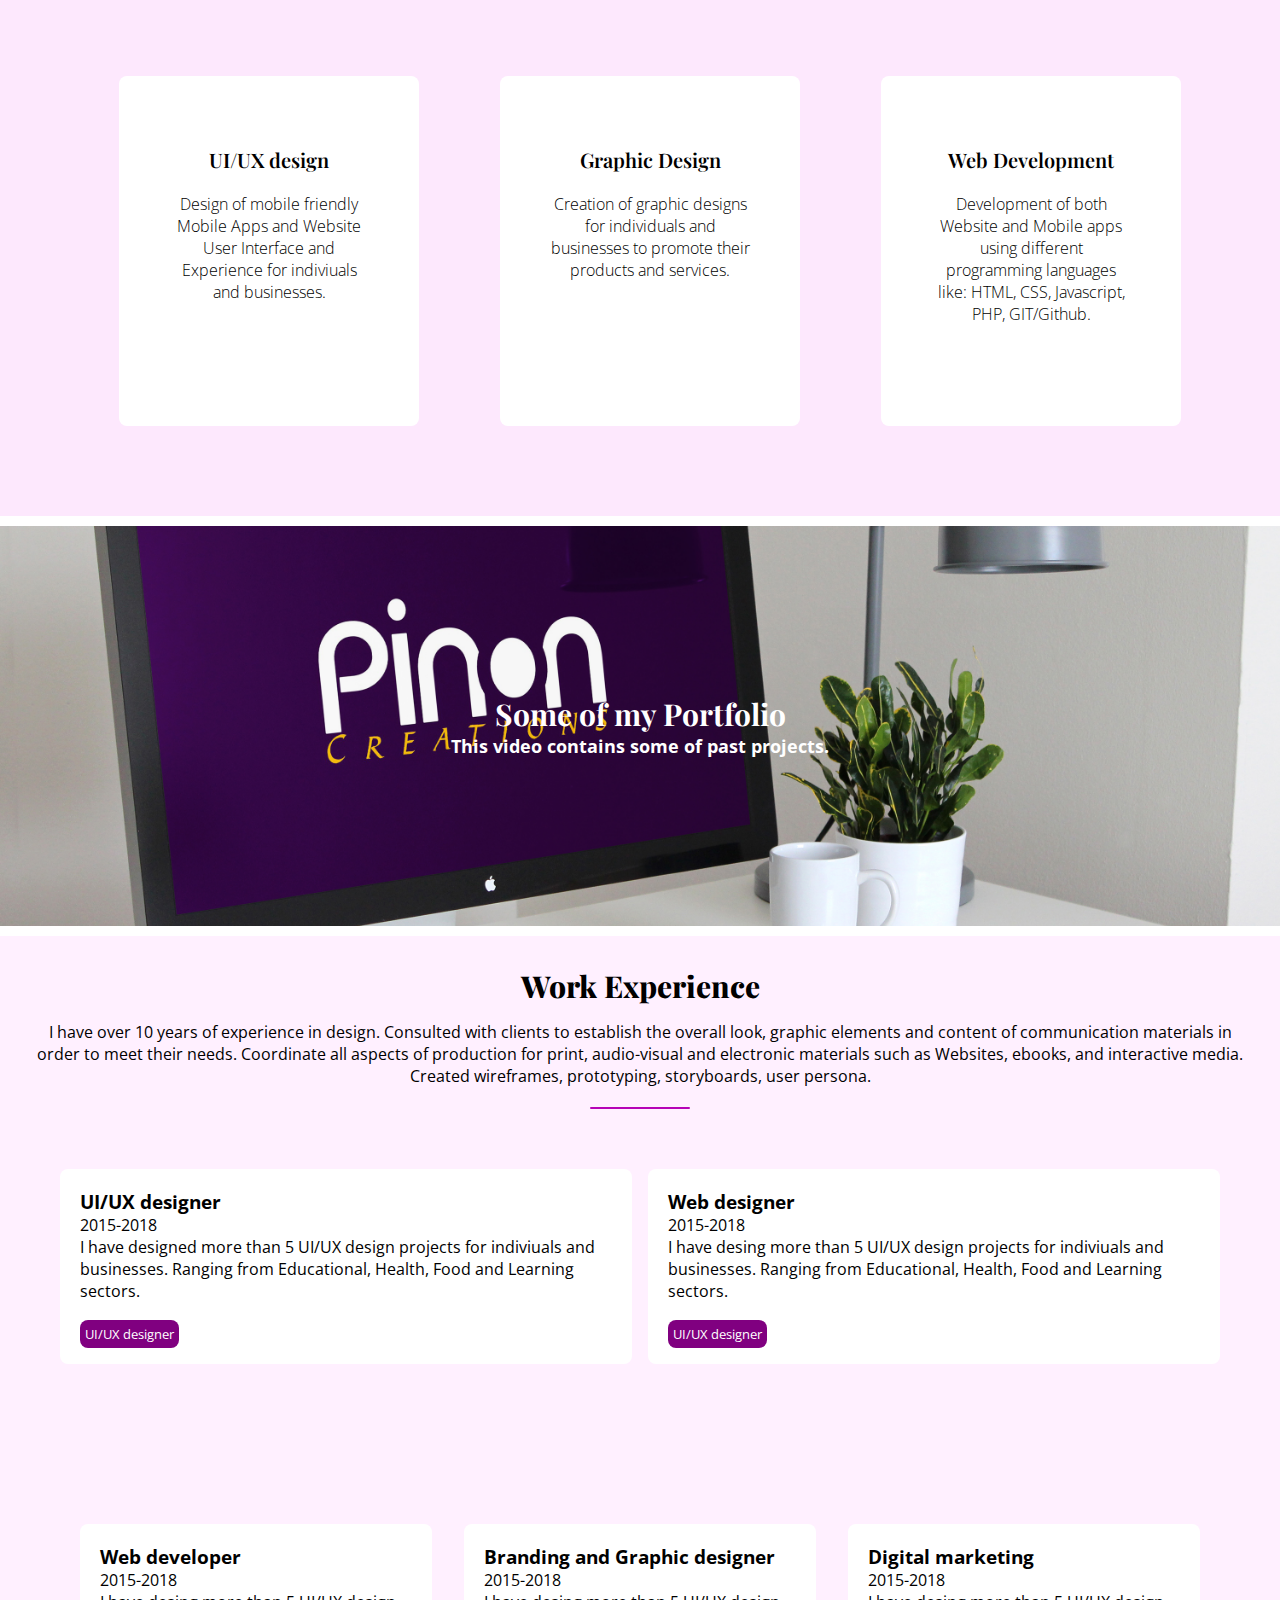
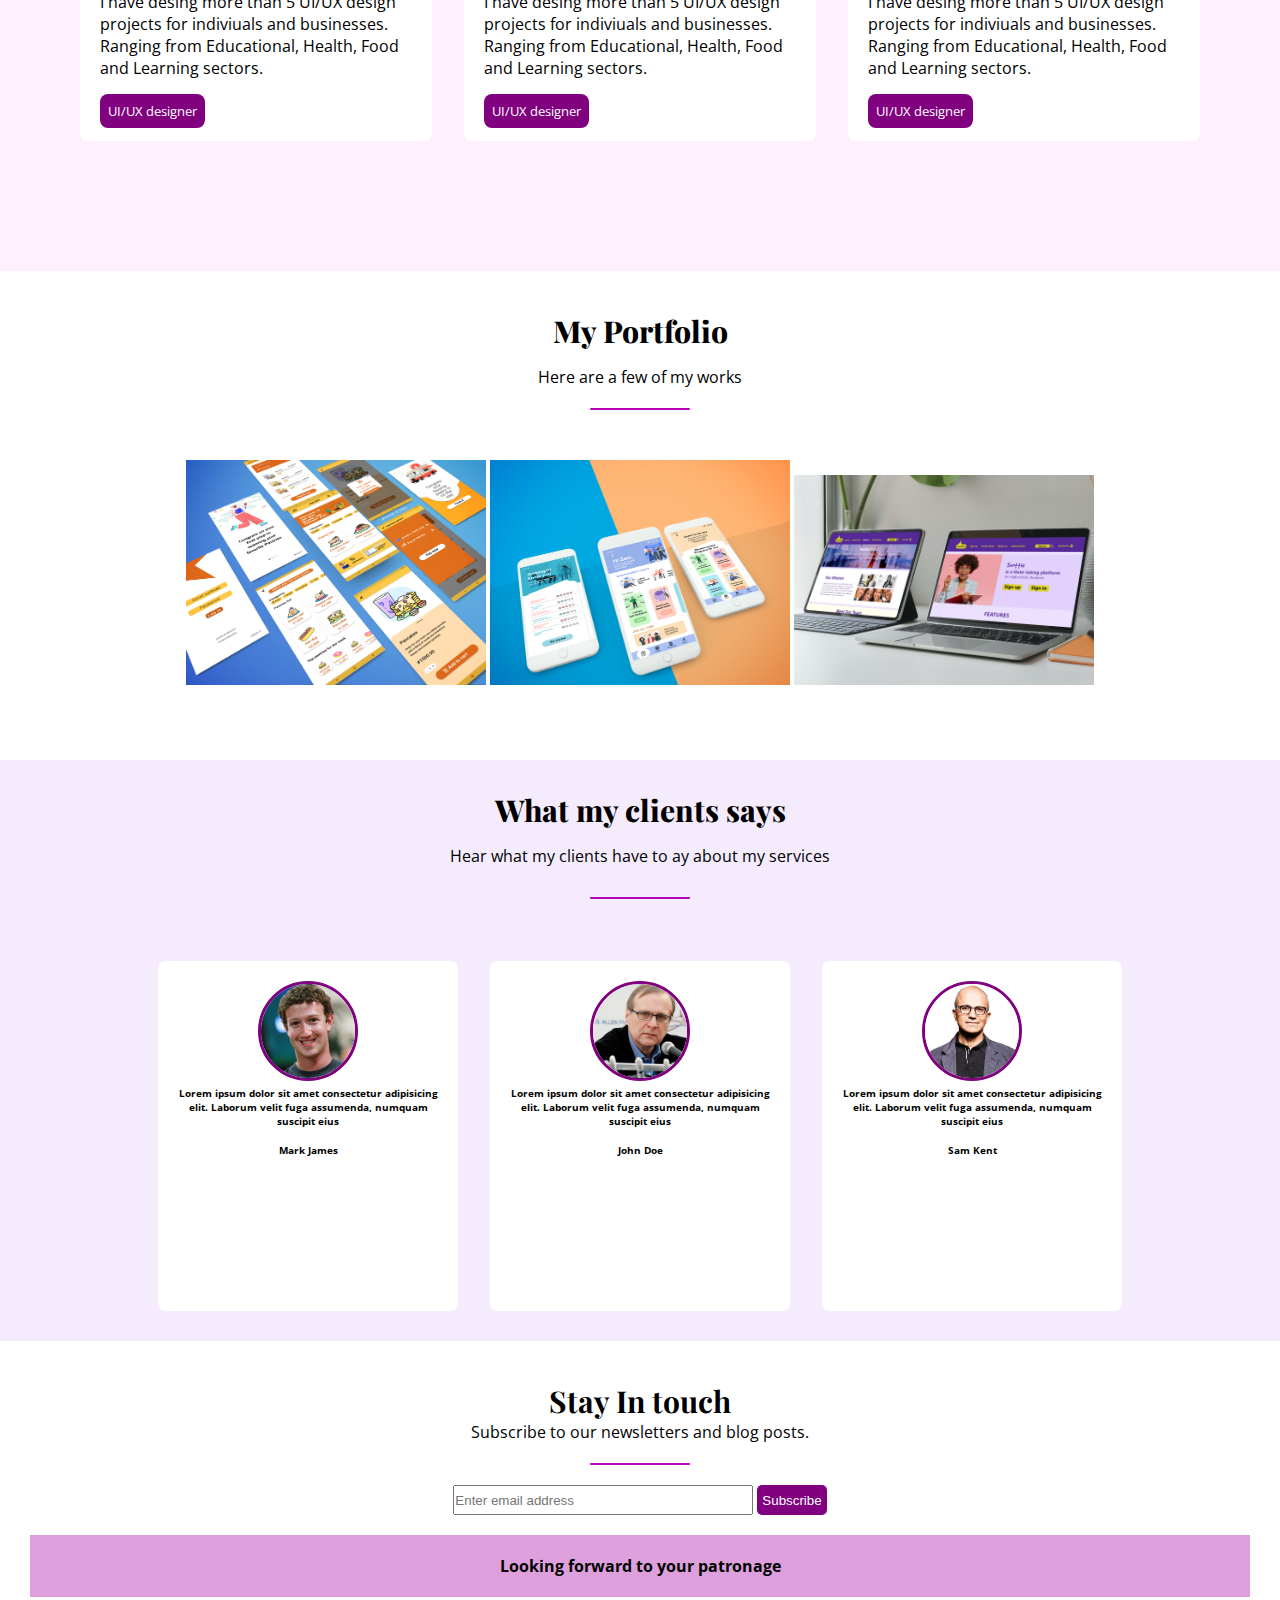
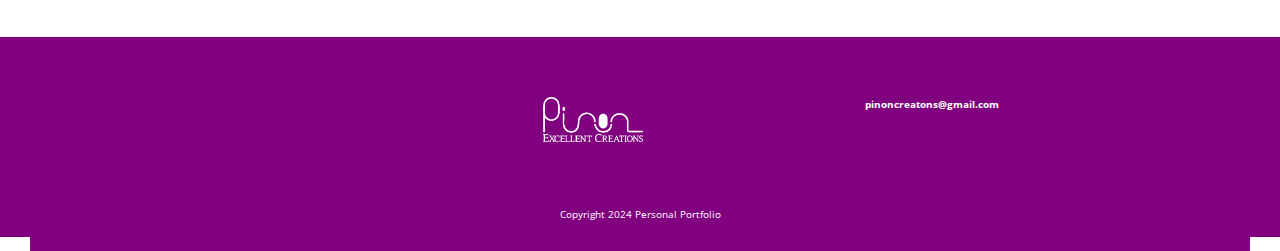
==== commit fd3d2be5: "Updated the html, css and worked on the buttons" ====
--- a/index.html
+++ b/index.html
@@ -47,14 +47,16 @@
         <div class="hero-text">
           <h1>I'm a Web Developer <br> Jemimah O. Solomon-Sanu</h1>
           <p>
-            I can help you create beautiful designs for your business and products. 
-            all you need to do is to send your content fill the contact form and
-            we will send you a message rught away.
-            you can trust us to deliver premiunm jobs for you.
+            With a dynamic blend of graphic design prowess and communication expertise,<br>
+            I bring over nine years of enriching experience to the table.<br><br>
+            As a Google-certified UI/UX designer and budding Full Stack developer,<br>
+            I am adept at crafting compelling narratives and unforgettable user experiences<br> across diverse platforms.<br>
+            Beginning as a childhood passion for arts, this has blossomed into a <br>
+            formal education in Fine Arts and Design at the university level.
           </p>
         
         <div class="learn-button">
-          <a href="./about.html">My CV</a>
+          <a href="./CV/Jemimah Oluwalonii Solomon-Sanu UX Resume.pdf" target="_blank">My CV</a>
         </div>
         </div>
       </div>
@@ -72,7 +74,19 @@
       <div class="about-me">
         <h2>About Me</h2>
         <p>
-          Lorem, ipsum dolor sit amet consectetur adipisicing elit. Exercitationem!
+          Throughout my career, I have honed my skills in graphic design,
+          spanning the Adobe suite, CorelDRAW, and Canva. <br>
+          My curiosity has led me to delve deeper into UI/UX design, mastering tools such as Figma and Adobe XD.<br>
+          I have expanded my repertoire to include front-end development, 
+          proficient in HTML, CSS, Git/Github, JavaScript, and PHP. <br>
+          This multifaceted skill set allows me to seamlessly blend creativity with technical proficiency,
+          delivering solutions that captivate and engage audiences.
+
+          <br><br>
+
+          Armed with excellent communication skills, a detail-oriented approach, and a results-driven mindset,
+          I thrive in collaborative environments. Whether working with founders, non-profit organizations, businesses, or religious entities,
+          I am committed to delivering solutions that exceed expectations and drive tangible outcomes.
         </p>
 
         <div class="line"></div>
@@ -86,43 +100,39 @@
         <div class="line"></div>
 
         <p>
-          I can help you create beautiful designs for your business<br>
-          Libero dignissimos iusto nam rerum soluta incidunt<br>
-          I can help you create beautiful designs for your business <br>
-          suscipit nulla corrupti assumenda dolore voluptas ipsam.<br><br>
-
-          I can help you create beautiful designs for your business<br>
-          Libero dignissimos iusto nam rerum soluta incidunt
+          In addition to my professional pursuits, I am deeply passionate about advocating for the rights of the Girl Child.<br>
+          Through my advocacy work, I strive to dispel harmful myths <br>
+          surrounding Female Genital Mutilation (FGM) <br> and combat Gender-Based Violence (GBV).<br>
+          By empowering young girls with knowledge and support, <br>
+          I aim to create a more equitable and inclusive society for future generations.
           
         </p>
 
         <div class="contact-me">
-          <a href="./contact.html">Contact me</a>
+          <a href="./wa.me/07061150991">Contact me</a>
         </div>
       </div>
 
       <div class="profile-text2">
         <p>
-          I can help you create beautiful designs for your business <br>
-          Libero dignissimos iusto nam rerum soluta incidunt<br>
-          I can help you create beautiful designs for your business<br>
-          suscipit nulla corrupti assumenda dolore voluptas ipsam.<br><br>
-
-          I can help you create beautiful designs for your business<br>
-          Libero dignissimos iusto nam rerum soluta incidunt
+          Beyond the confines of traditional design, <br>I harness my creativity to turn waste into wealth.<br> 
+          Leveraging my knitting skills, I create sustainable products ranging from<br>
+          earrings and bags to teddy bears and school accessories. <br>
+          This not only contributes to environmental sustainability <br>
+          but also fosters a sense of social responsibility by <br>promoting upcycling and reducing waste.
         </p>
       </div>
 
       <div class="profile-img">
-        <img src="./images/pino mok.jpg" alt="pinoncreations">
+        <img src="./images/PINON Creations flyer.jpg" alt="pinoncreations">
       </div>
     </section>
 
     <!-- Our services section starts here -->
   <div class="Services-section" >
       <div class="services">
-        <h2>What services I'm Providing</h2>
-        <p>Lorem ipsum dolor sit amet consectetur adipisicing elit.</p>
+        <h2>My Services</h2>
+        <p>My services includes but not limited to: UI/UX Design, Graphic design, <br> Website development (Front-end and back-end development),Training, Book publication and printing services</p>
         <div class="line"></div>
       </div>
     
@@ -132,8 +142,8 @@
         <div class="heading">
           <i class="fa-solid fa-desktop fa-2x" style="color: purple;"></i>
           <h4>UI/UX design</h4>
-          <h5>Lorem ipsum dolor sit amet consectetur adipisicing elit.
-            Laborum velit fuga assumenda, numquam suscipit eius
+          <h5>
+            Design of mobile friendly Mobile Apps and Website User Interface and Experience for indiviuals and businesses.
           </h5>
           <i class="fa-solid fa-circle-chevron-right fa-2x" style="color: purple;"></i>
         </div>
@@ -142,9 +152,9 @@
         <div class="Service-sub">
           <div class="heading">
             <i class="fa-solid fa-bullhorn fa-2x" style="color: purple;"></i>
-            <h4>Digital Marketing</h4>
-            <h5>Lorem ipsum dolor sit amet consectetur adipisicing elit.
-              Laborum velit fuga assumenda, numquam suscipit eius
+            <h4>Graphic Design</h4>
+            <h5>
+              Creation of graphic designs for individuals and businesses to promote their products and services.
             </h5>
             <i class="fa-solid fa-circle-chevron-right fa-2x" style="color: purple;"></i>
           </div>
@@ -154,8 +164,8 @@
             <div class="heading">
               <i class="fa-solid fa-laptop-code fa-2x" style="color: purple;"></i>
               <h4>Web Development</h4>
-              <h5>Lorem ipsum dolor sit amet consectetur adipisicing elit.
-                Laborum velit fuga assumenda, numquam suscipit eius
+              <h5>
+                Development of both Website and Mobile apps using different programming languages like: HTML, CSS, Javascript, PHP, GIT/Github.
               </h5>
               <i class="fa-solid fa-circle-chevron-right fa-2x" style="color: purple;"></i>
         
@@ -169,10 +179,10 @@
     <div class="video-text">
         <i class="fa-regular fa-circle-play fa-3x"></i>
 
-        <h2>Working Process</h2>
-
-        <h5>Lorem ipsum dolor sit amet consectetur adipisicing elit.
-          Laborum velit fuga assumenda, numquam suscipit eius
+        <h2>Some of my Portfolio</h2>
+
+        <h5>
+          This video contains some of past projects. 
         </h5>  
       </div>  
    </section>
@@ -181,7 +191,13 @@
     <section class="work-experience">
       <div class="work-main">
         <h2>Work Experience</h2>
-        <p>I have over 10 years of experience in design.</p>
+        <p>
+          I have over 10 years of experience in design.
+          Consulted with clients to establish the overall look, graphic elements and content of
+          communication materials in order to meet their needs. Coordinate all aspects of
+          production for print, audio-visual and electronic materials such as Websites, ebooks,
+          and interactive media. Created wireframes, prototyping, storyboards, user persona.
+        </p>
         <div class="line"></div>
       </div>
 
@@ -190,7 +206,7 @@
         <h3>UI/UX designer</h3>
         <span>2015-2018</span>
         <p>
-          I have desing more than 5 UI/UX design projects for indiviuals and businesses.
+          I have designed more than 5 UI/UX design projects for indiviuals and businesses.
           Ranging from Educational, Health, Food and Learning sectors.
         </p>
         <a class="rating" href="#">UI/UX designer</a>
--- a/CSS/style.css
+++ b/CSS/style.css
@@ -117,9 +117,9 @@
    background-color: purple;
    border: none;
    color: #ffff;
-   padding: 15px 15px;
+   padding: 20px 20px;
    border-radius:7px;
-   width: 120px;
+   width: 150px;
    text-align: center;
    cursor: pointer;
 }
@@ -220,8 +220,8 @@
 }
 
 .profile-img img{
-  min-width: 200px;
-  max-width: 400px;
+  min-width: 300px;
+  max-width: 500px;
   width: 100%;
 }
 
@@ -251,6 +251,8 @@
 
 .heading h5{
   color: black;
+  font-size:medium;
+  font-weight: lighter;
 }
 .my-services {
   display: flex;
@@ -308,8 +310,14 @@
     flex-direction: column;
     color: white;
     text-align: center;
-    opacity: 0.8;
+    /* opacity: 0.6; */
      
+}
+
+.video-text h5{
+  font-size:large;
+  font-weight: bold;
+  
 }
 
 /*Work experience section styling */
